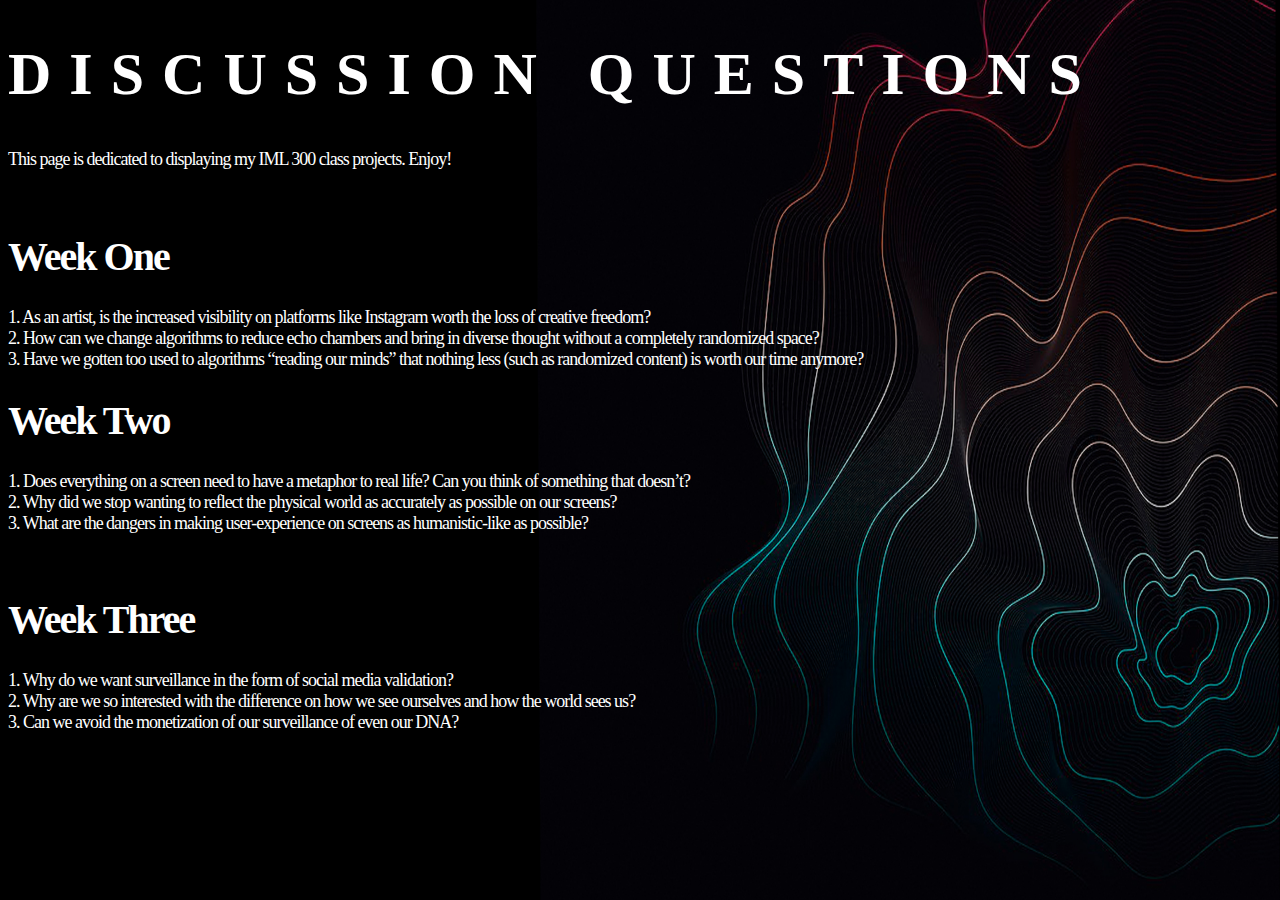
==== discussion.html @ e91eab25 "Main page style" ====
<!DOCTYPE html>
<html>

<head>
    <title>Discussion Questions</title>
    <link href="mainstyle.css" type="text/css" rel="stylesheet">
</head>

<body>
  <style>
      body {
        background-image: url(assets/maingbg.jpg);
        background-repeat: no-repeat;
        background-attachment: fixed;
        background-size: 100% 100%;

}
  </style>
 
  <div>
    <h1 class="title">DISCUSSION QUESTIONS</h1>
    <p class="body"> This page is dedicated to displaying my IML 300 class projects. Enjoy! </p>
  </div>
<br>
  <div>
      <h1 class="heading">Week One</h1>
      <p class="body">
1. As an artist, is the increased visibility on platforms like Instagram worth the loss of creative freedom?
<br>
2. How can we change algorithms to reduce echo chambers and bring in diverse thought without a completely randomized space? 
<br>
3. Have we gotten too used to algorithms “reading our minds” that nothing less (such as randomized content) is worth our time anymore?
</p>
  </div>

  <div>
      <h1 class="heading">Week Two</h1>
      <p class="body">
1. Does everything on a screen need to have a metaphor to real life? Can you think of something that doesn’t?
<br>
2. Why did we stop wanting to reflect the physical world as accurately as possible on our screens?
<br>
3. What are the dangers in making user-experience on screens as humanistic-like as possible?
</p>
  </div>
    
<br>
  <div>
      <h1 class="heading">Week Three</h1>
      <p class="body">
1. Why do we want surveillance in the form of social media validation?
<br>
2. Why are we so interested with the difference on how we see ourselves and how the world sees us?
<br>
3. Can we avoid the monetization of our surveillance of even our DNA?
</p>
  </div>

</body>
</html>
---- mainstyle.css ----
body {
    background-image: url("assets/mainbg.jpg");

}

.hero {
  background-image: url("assets/mainbg.jpg");
    background-color: #cccccc;
  height: 730px; 
  background-position: center; 
  background-repeat: no-repeat;
  background-size: cover;

}
.title {
    font-size: 60px;
    letter-spacing: 18px;
    color: #FFFFFF;
    font-family: Trueno;
    font-weight: bold

}

.heading {
    font-size: 40px;
    color: #FFFFFF;
    font-family: Montserrat;
    letter-spacing: -2px;
    font-weight: bold
    
}


.body {
    font-size: 18px;
    color: #FFFFFF;
    font-family: Montserrat;
    letter-spacing: -1px;
    
}

/* unvisited link */
a:link {
  color: white;
}

/* visited link */
a:visited {
  color: lightblue;
}

/* mouse over link */
a:hover {
  color: darkslateblue;
}

/* selected link */
a:active {
  color: blueviolet;
}
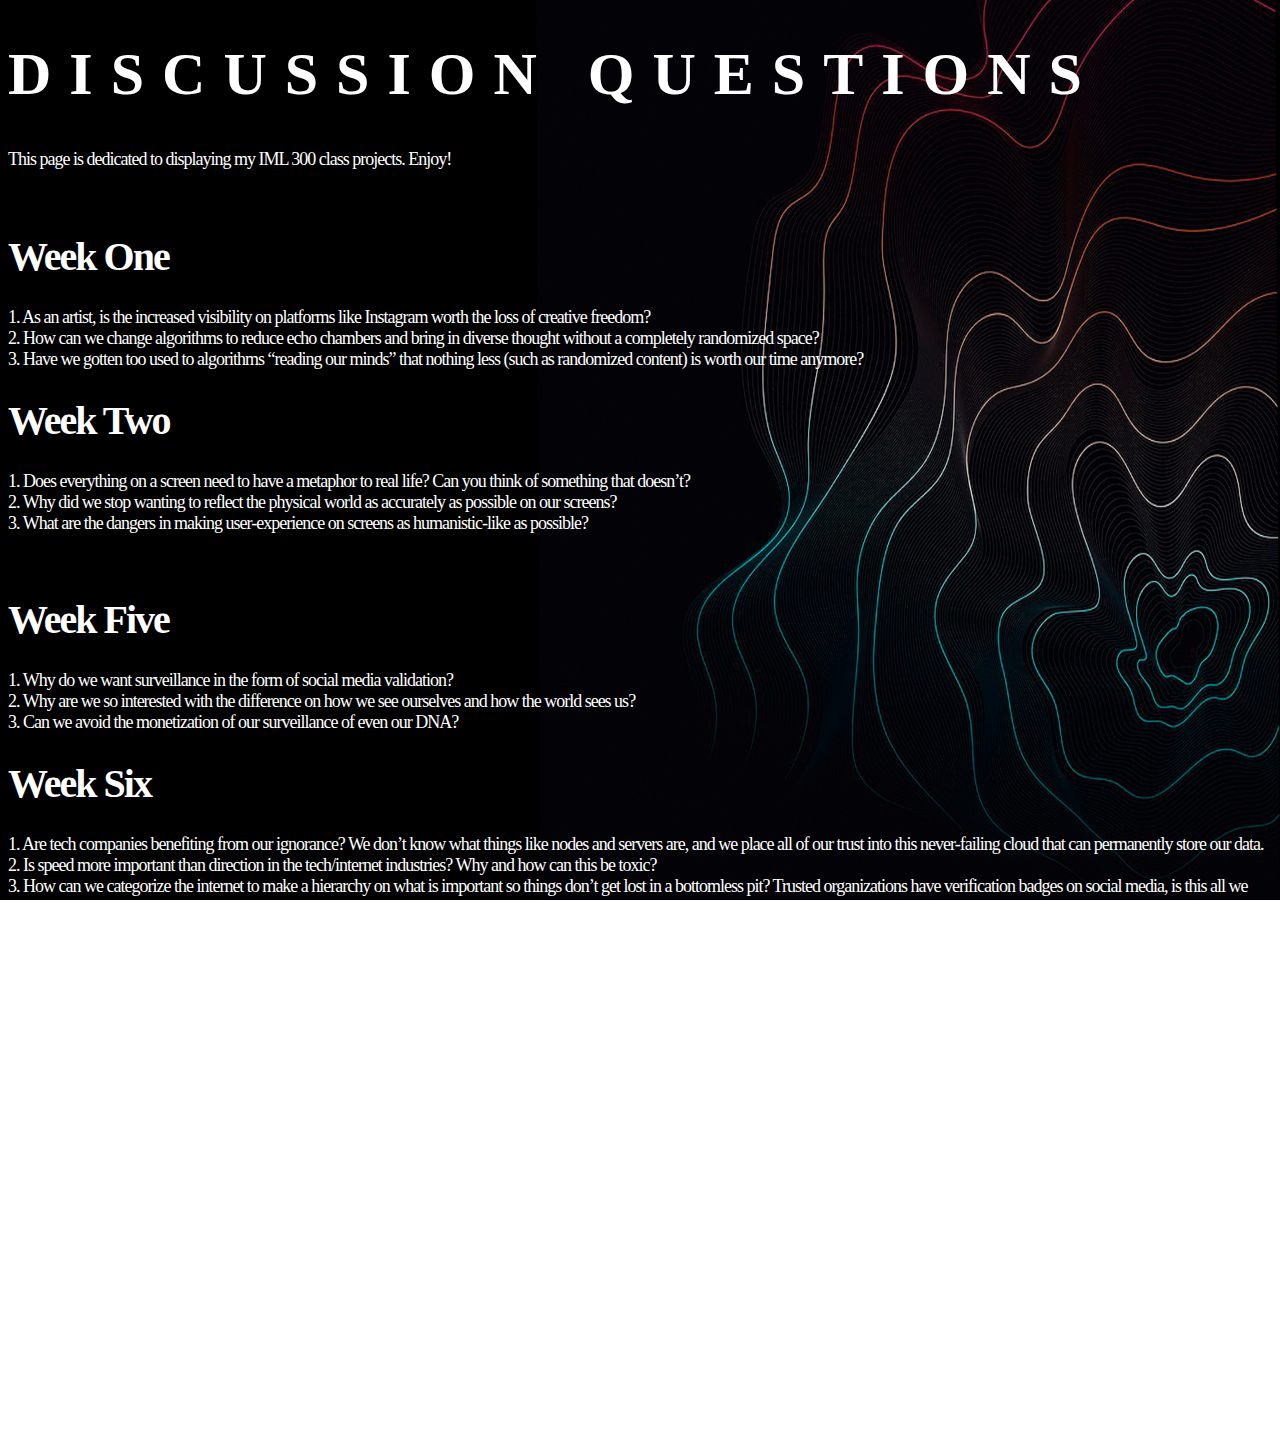
==== commit 2567f3c5: "Updated home page" ====
--- a/discussion.html
+++ b/discussion.html
@@ -46,7 +46,7 @@
     
 <br>
   <div>
-      <h1 class="heading">Week Three</h1>
+      <h1 class="heading">Week Five</h1>
       <p class="body">
 1. Why do we want surveillance in the form of social media validation?
 <br>
@@ -55,6 +55,46 @@
 3. Can we avoid the monetization of our surveillance of even our DNA?
 </p>
   </div>
-
+  <div>
+      <h1 class="heading">Week Six</h1>
+      <p class="body">
+1. Are tech companies benefiting from our ignorance? We don’t know what things like nodes and servers are, and we place all of our trust into this never-failing cloud that can permanently store our data.
+<br>
+2. Is speed more important than direction in the tech/internet industries? Why and how can this be toxic?
+<br>
+3. How can we categorize the internet to make a hierarchy on what is important so things don’t get lost in a bottomless pit? Trusted organizations have verification badges on social media, is this all we need?
+</p>
+  </div>
+      <div>
+      <h1 class="heading">Week Seven</h1>
+      <p class="body">
+1. What are creative ways to implement activist messages in ways that won’t get picked up by algorithms? Will this creativity also help with “compassion fatigue” by challenging traditional activism on social media that we are overloaded with?
+<br>
+2. What makes a meme go from activism to offensive?
+<br>
+3. Have you seen a relation between poor images, imperfection and memes? (ex: android comedy, “deep-fried" filters) What does that represent?
+</p>
+  </div>
+  <div>
+      <h1 class="heading">Week Eight</h1>
+      <p class="body">
+1. Are companies aware of their algorithmic biases and discriminatory practices, but continuing to use them to benefit the majority and “keep the privileged more privileged”?
+<br>
+2. How can we make data collection require consent? Are the Terms & Conditions purposely long and in pedantic language so people overlook them?
+<br>
+3. A completely unbiased algorithm/platform doesn’t exist, so what should we be aiming for? Is using the word “bias” a bit too broad and misguided?
+</p>
+  </div>
+ <div>
+      <h1 class="heading">Week Ten</h1>
+      <p class="body">
+1. Is the collective decline of mental health in our generation due to data trauma?
+<br>
+2. How can we prioritize love over likes?
+<br>
+3. The single story also applies to social media. Are we posting the “single story” of ourselves on social media that we are eventually becoming it and being judged by it? How can this be harmful?
+</p>
+  </div>   
+    
 </body>
 </html>